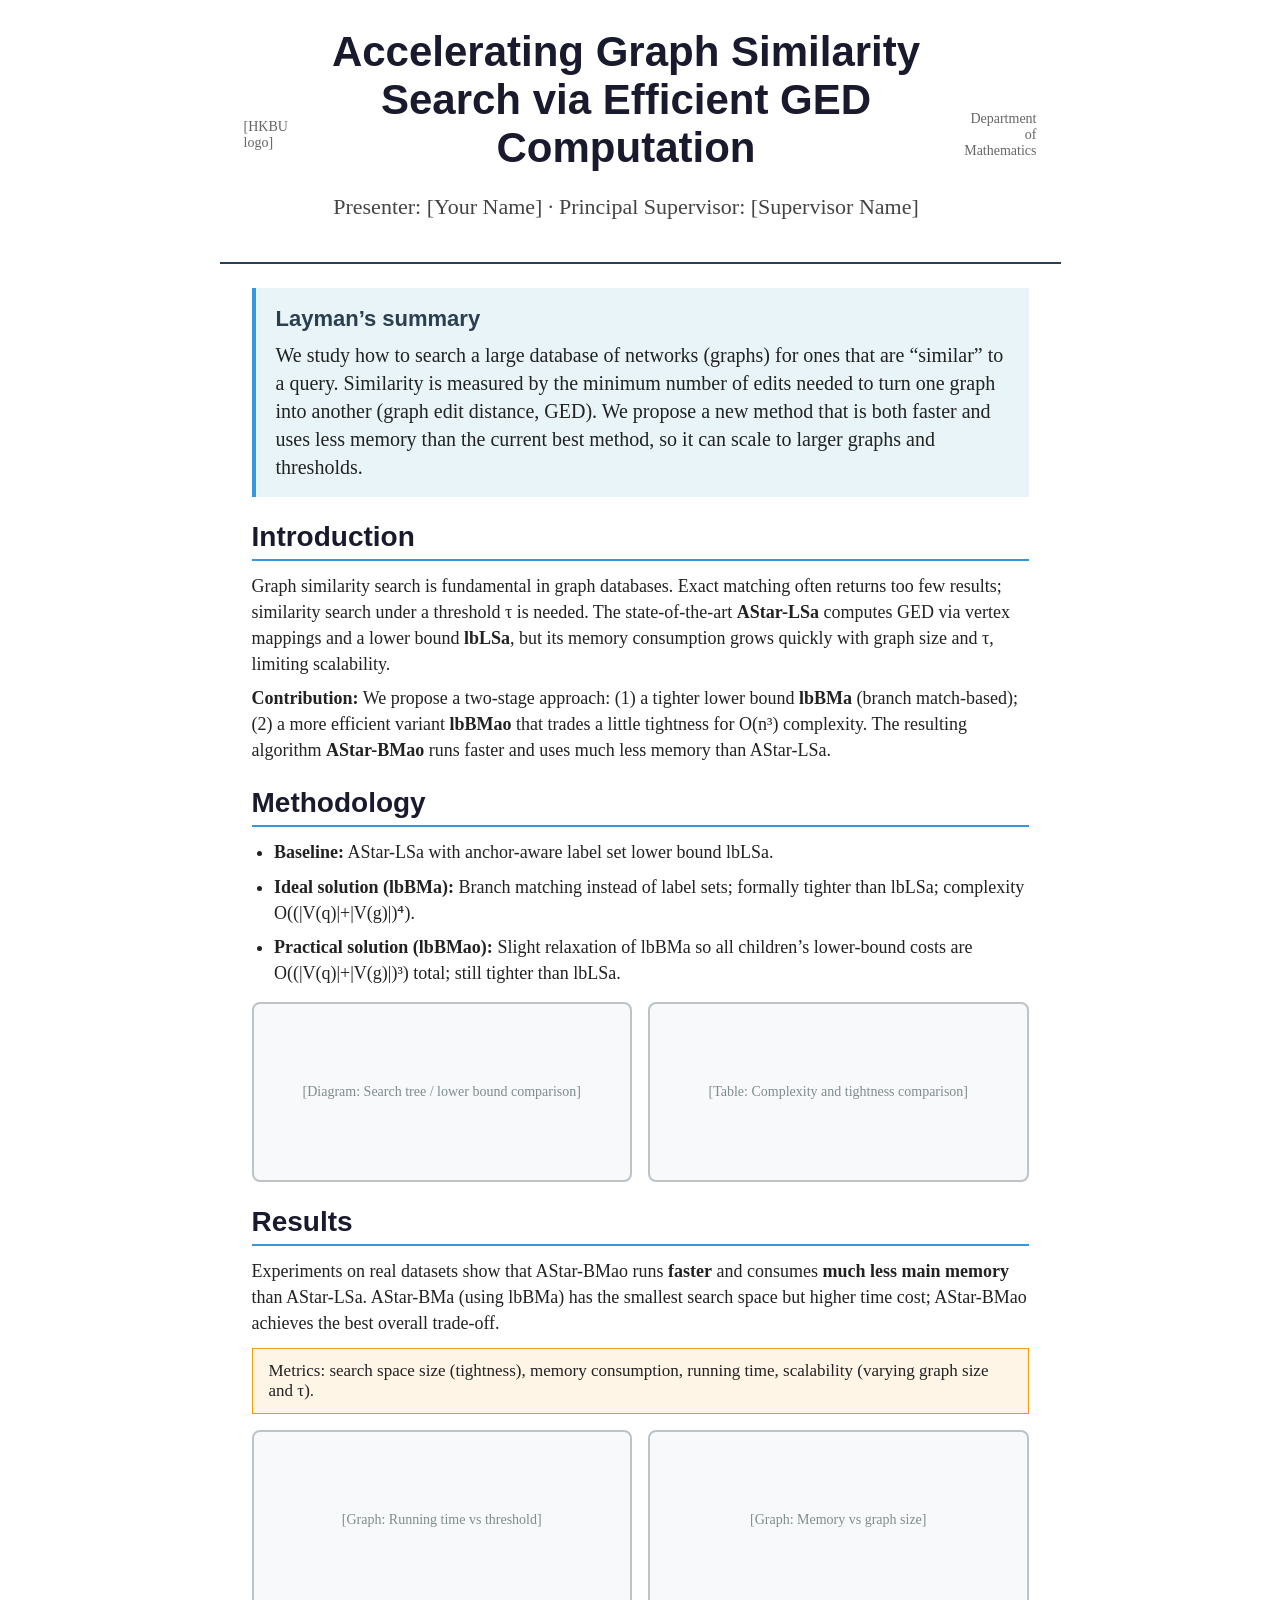
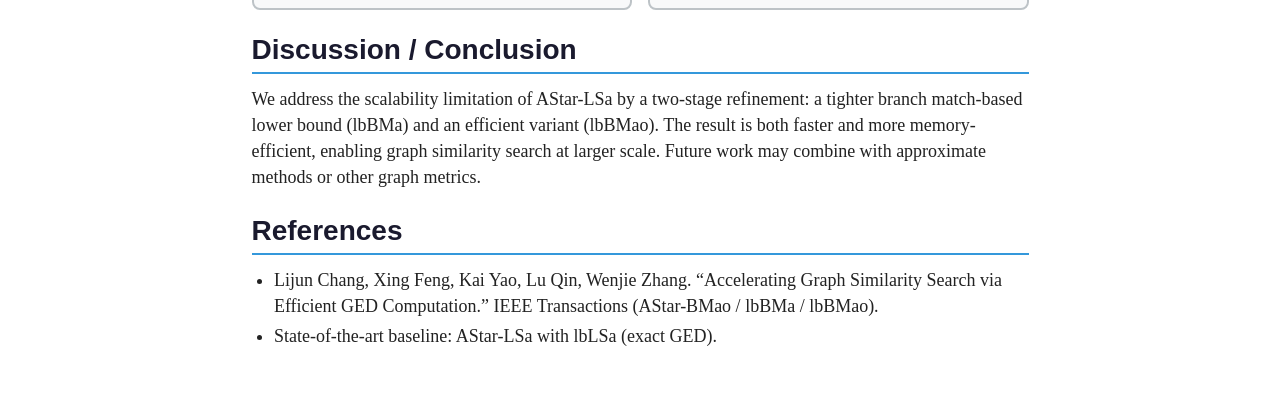
==== pre2/sample/samplePoster.html @ 8b82fa95 "Merge branch 'tesolchina:main' into main" ====
<!DOCTYPE html>
<html lang="en">
<head>
  <meta charset="UTF-8" />
  <meta name="viewport" content="width=device-width, initial-scale=1.0" />
  <title>Sample Poster: Accelerating Graph Similarity Search (AStar-BMao)</title>
  <style>
    /* A0 portrait: 841mm × 1189mm — scale for screen; use print CSS or export at 600dpi for submission */
    * { box-sizing: border-box; }
    .poster {
      width: 841px;
      min-height: 1189px;
      max-width: 100%;
      margin: 0 auto;
      background: #fff;
      font-size: 16px;
      color: #222;
    }
    .poster-header {
      display: grid;
      grid-template-columns: 1fr auto 1fr;
      align-items: center;
      padding: 20px 24px;
      border-bottom: 2px solid #2c3e50;
    }
    .logo-placeholder { font-size: 14px; color: #666; }
    .poster-title-block { text-align: center; }
    .poster-title {
      font-family: Arial, Helvetica, sans-serif;
      font-size: 42px;
      font-weight: bold;
      margin: 0 0 8px;
      color: #1a1a2e;
    }
    .poster-meta {
      font-family: 'Times New Roman', Times, serif;
      font-size: 22px;
      color: #444;
    }
    .dept-placeholder { text-align: right; font-size: 14px; color: #666; }
    main { padding: 24px 32px; }
    .layman {
      background: #e8f4f8;
      border-left: 4px solid #3498db;
      padding: 16px 20px;
      margin-bottom: 24px;
      font-family: 'Times New Roman', Times, serif;
      font-size: 20px;
      line-height: 1.4;
    }
    .layman strong { display: block; margin-bottom: 6px; font-family: Arial, sans-serif; font-size: 22px; color: #2c3e50; }
    section { margin-bottom: 24px; }
    section h2 {
      font-family: Arial, Helvetica, sans-serif;
      font-size: 28px;
      font-weight: bold;
      margin: 0 0 12px;
      color: #1a1a2e;
      border-bottom: 2px solid #3498db;
      padding-bottom: 6px;
    }
    section p, section li {
      font-family: 'Times New Roman', Times, serif;
      font-size: 18px;
      line-height: 1.45;
      margin: 0 0 8px;
    }
    section ul { margin: 0 0 12px; padding-left: 1.4em; }
    .visual-row {
      display: grid;
      grid-template-columns: 1fr 1fr;
      gap: 16px;
      margin: 16px 0;
    }
    .visual-box {
      min-height: 180px;
      border: 2px solid #bdc3c7;
      border-radius: 8px;
      display: flex;
      align-items: center;
      justify-content: center;
      font-size: 14px;
      color: #7f8c8d;
      background: #f8f9fa;
    }
    .highlight-box {
      background: #fef5e7;
      border: 1px solid #f39c12;
      padding: 12px 16px;
      margin: 12px 0;
      font-size: 17px;
    }
    .references { font-size: 16px; }
    .references li { margin-bottom: 4px; }
  </style>
</head>
<body>
  <article class="poster" id="poster-canvas">
    <header class="poster-header">
      <div class="logo-placeholder">[HKBU logo]</div>
      <div class="poster-title-block">
        <h1 class="poster-title">Accelerating Graph Similarity Search via Efficient GED Computation</h1>
        <p class="poster-meta">Presenter: [Your Name] · Principal Supervisor: [Supervisor Name]</p>
      </div>
      <div class="dept-placeholder">Department of Mathematics</div>
    </header>
    <main>
      <div class="layman">
        <strong>Layman’s summary</strong>
        We study how to search a large database of networks (graphs) for ones that are “similar” to a query. Similarity is measured by the minimum number of edits needed to turn one graph into another (graph edit distance, GED). We propose a new method that is both faster and uses less memory than the current best method, so it can scale to larger graphs and thresholds.
      </div>
      <section>
        <h2>Introduction</h2>
        <p>Graph similarity search is fundamental in graph databases. Exact matching often returns too few results; similarity search under a threshold τ is needed. The state-of-the-art <strong>AStar-LSa</strong> computes GED via vertex mappings and a lower bound <strong>lbLSa</strong>, but its memory consumption grows quickly with graph size and τ, limiting scalability.</p>
        <p><strong>Contribution:</strong> We propose a two-stage approach: (1) a tighter lower bound <strong>lbBMa</strong> (branch match-based); (2) a more efficient variant <strong>lbBMao</strong> that trades a little tightness for O(n³) complexity. The resulting algorithm <strong>AStar-BMao</strong> runs faster and uses much less memory than AStar-LSa.</p>
      </section>
      <section>
        <h2>Methodology</h2>
        <ul>
          <li><strong>Baseline:</strong> AStar-LSa with anchor-aware label set lower bound lbLSa.</li>
          <li><strong>Ideal solution (lbBMa):</strong> Branch matching instead of label sets; formally tighter than lbLSa; complexity O((|V(q)|+|V(g)|)⁴).</li>
          <li><strong>Practical solution (lbBMao):</strong> Slight relaxation of lbBMa so all children’s lower-bound costs are O((|V(q)|+|V(g)|)³) total; still tighter than lbLSa.</li>
        </ul>
        <div class="visual-row">
          <div class="visual-box">[Diagram: Search tree / lower bound comparison]</div>
          <div class="visual-box">[Table: Complexity and tightness comparison]</div>
        </div>
      </section>
      <section>
        <h2>Results</h2>
        <p>Experiments on real datasets show that AStar-BMao runs <strong>faster</strong> and consumes <strong>much less main memory</strong> than AStar-LSa. AStar-BMa (using lbBMa) has the smallest search space but higher time cost; AStar-BMao achieves the best overall trade-off.</p>
        <div class="highlight-box">Metrics: search space size (tightness), memory consumption, running time, scalability (varying graph size and τ).</div>
        <div class="visual-row">
          <div class="visual-box">[Graph: Running time vs threshold]</div>
          <div class="visual-box">[Graph: Memory vs graph size]</div>
        </div>
      </section>
      <section>
        <h2>Discussion / Conclusion</h2>
        <p>We address the scalability limitation of AStar-LSa by a two-stage refinement: a tighter branch match-based lower bound (lbBMa) and an efficient variant (lbBMao). The result is both faster and more memory-efficient, enabling graph similarity search at larger scale. Future work may combine with approximate methods or other graph metrics.</p>
      </section>
      <section class="references">
        <h2>References</h2>
        <ul>
          <li>Lijun Chang, Xing Feng, Kai Yao, Lu Qin, Wenjie Zhang. “Accelerating Graph Similarity Search via Efficient GED Computation.” IEEE Transactions (AStar-BMao / lbBMa / lbBMao).</li>
          <li>State-of-the-art baseline: AStar-LSa with lbLSa (exact GED).</li>
        </ul>
      </section>
    </main>
  </article>
</body>
</html>
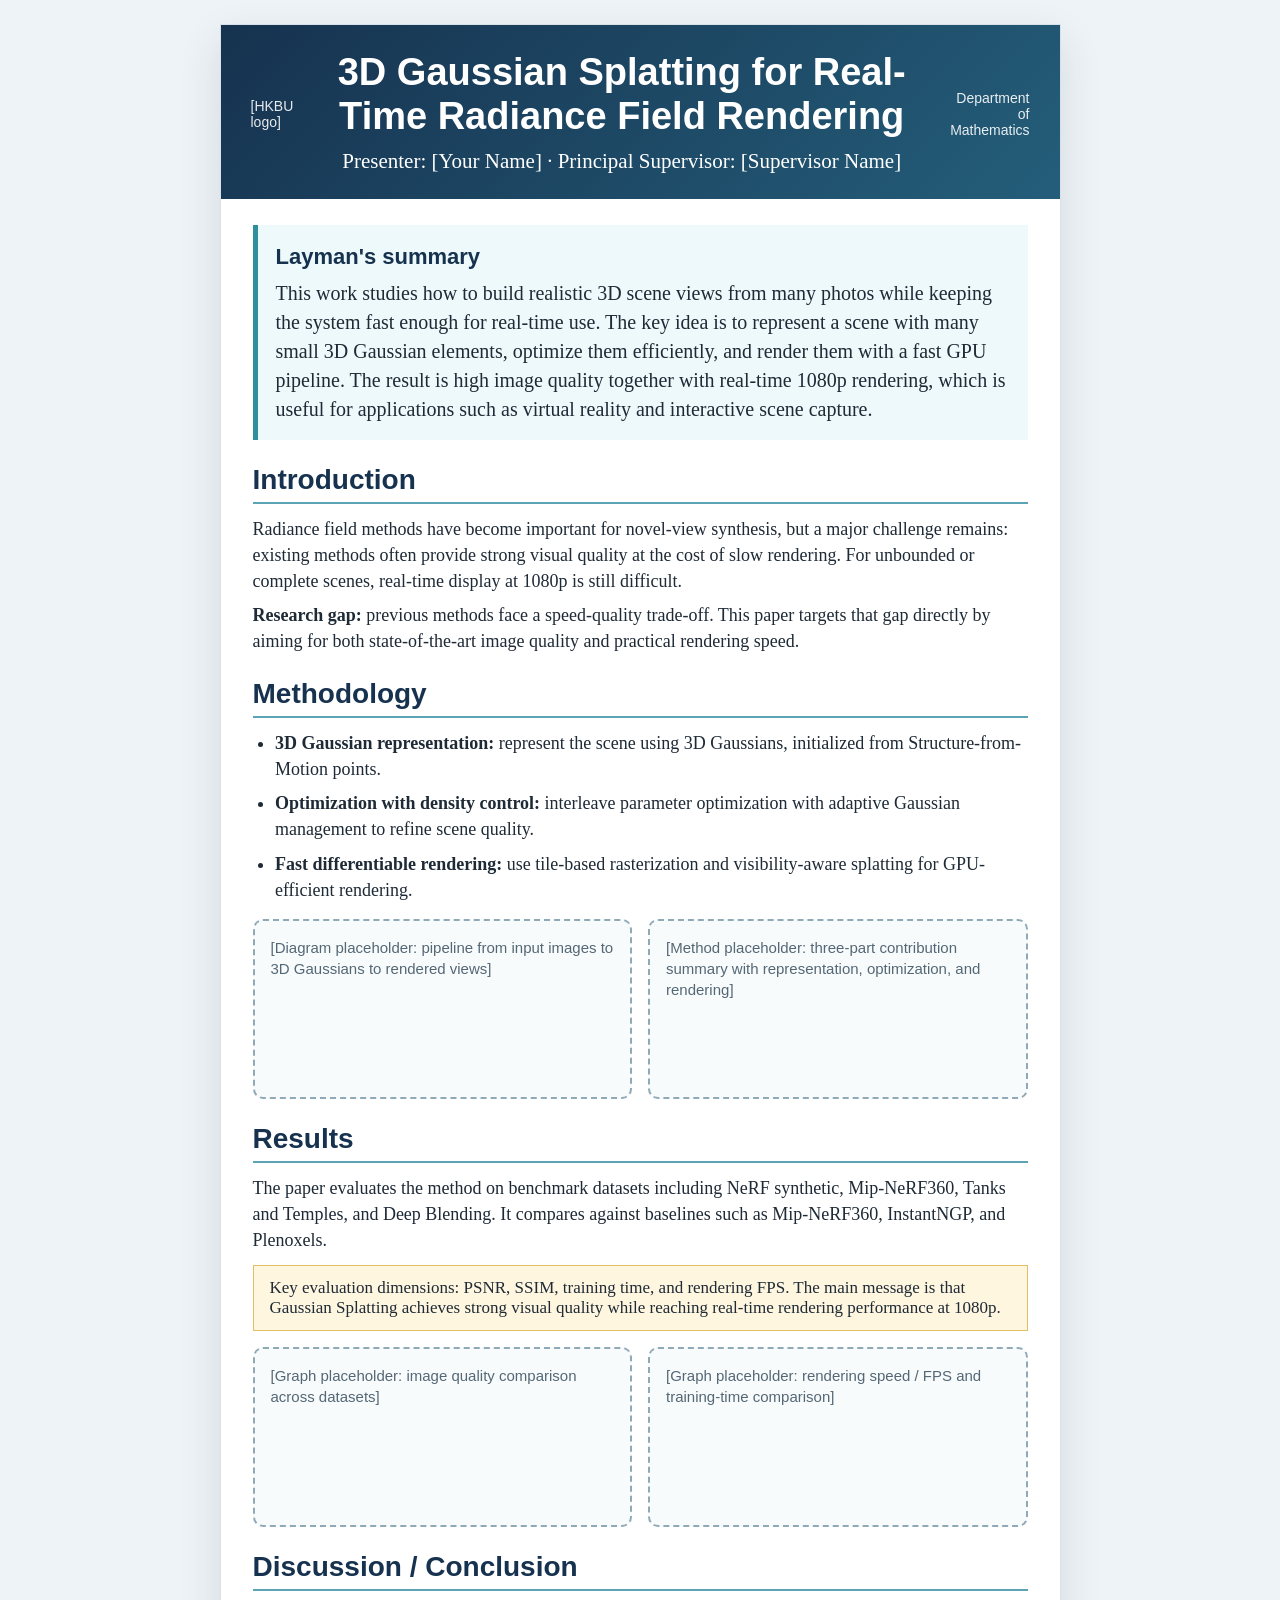
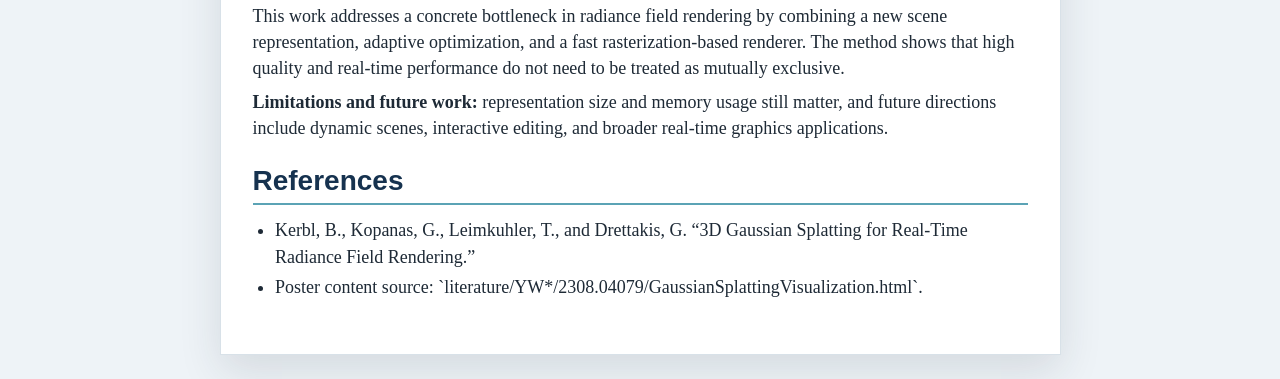
==== commit 7dc4f2f5: "Update teaching assessment assets and poster samples" ====
--- a/pre2/sample/samplePoster.html
+++ b/pre2/sample/samplePoster.html
@@ -3,69 +3,89 @@
 <head>
   <meta charset="UTF-8" />
   <meta name="viewport" content="width=device-width, initial-scale=1.0" />
-  <title>Sample Poster: Accelerating Graph Similarity Search (AStar-BMao)</title>
+  <title>Sample Poster: 3D Gaussian Splatting for Real-Time Radiance Field Rendering</title>
   <style>
-    /* A0 portrait: 841mm × 1189mm — scale for screen; use print CSS or export at 600dpi for submission */
     * { box-sizing: border-box; }
+    body {
+      margin: 0;
+      padding: 24px;
+      background: #eef3f7;
+      color: #1e2a36;
+    }
     .poster {
       width: 841px;
       min-height: 1189px;
       max-width: 100%;
       margin: 0 auto;
-      background: #fff;
-      font-size: 16px;
-      color: #222;
+      background: #ffffff;
+      box-shadow: 0 16px 40px rgba(30, 42, 54, 0.12);
+      border: 1px solid #d8e1e8;
     }
     .poster-header {
       display: grid;
       grid-template-columns: 1fr auto 1fr;
       align-items: center;
-      padding: 20px 24px;
-      border-bottom: 2px solid #2c3e50;
+      gap: 16px;
+      padding: 26px 30px 22px;
+      background: linear-gradient(135deg, #16324f, #245e7a);
+      color: #fff;
     }
-    .logo-placeholder { font-size: 14px; color: #666; }
+    .logo-placeholder,
+    .dept-placeholder {
+      font-family: Arial, Helvetica, sans-serif;
+      font-size: 14px;
+      opacity: 0.9;
+    }
+    .dept-placeholder { text-align: right; }
     .poster-title-block { text-align: center; }
     .poster-title {
+      margin: 0 0 8px;
       font-family: Arial, Helvetica, sans-serif;
-      font-size: 42px;
-      font-weight: bold;
-      margin: 0 0 8px;
-      color: #1a1a2e;
+      font-size: 38px;
+      line-height: 1.15;
+      font-weight: 700;
     }
     .poster-meta {
-      font-family: 'Times New Roman', Times, serif;
+      margin: 0;
+      font-family: "Times New Roman", Times, serif;
+      font-size: 21px;
+    }
+    main { padding: 26px 32px 30px; }
+    .layman {
+      margin-bottom: 24px;
+      padding: 16px 18px;
+      border-left: 5px solid #2f8f9d;
+      background: #eef9fb;
+      font-family: "Times New Roman", Times, serif;
+      font-size: 20px;
+      line-height: 1.45;
+    }
+    .layman strong {
+      display: block;
+      margin-bottom: 6px;
+      font-family: Arial, Helvetica, sans-serif;
       font-size: 22px;
-      color: #444;
+      color: #16324f;
     }
-    .dept-placeholder { text-align: right; font-size: 14px; color: #666; }
-    main { padding: 24px 32px; }
-    .layman {
-      background: #e8f4f8;
-      border-left: 4px solid #3498db;
-      padding: 16px 20px;
-      margin-bottom: 24px;
-      font-family: 'Times New Roman', Times, serif;
-      font-size: 20px;
-      line-height: 1.4;
-    }
-    .layman strong { display: block; margin-bottom: 6px; font-family: Arial, sans-serif; font-size: 22px; color: #2c3e50; }
     section { margin-bottom: 24px; }
-    section h2 {
+    h2 {
+      margin: 0 0 12px;
+      padding-bottom: 6px;
+      border-bottom: 2px solid #5ba3b5;
       font-family: Arial, Helvetica, sans-serif;
       font-size: 28px;
-      font-weight: bold;
-      margin: 0 0 12px;
-      color: #1a1a2e;
-      border-bottom: 2px solid #3498db;
-      padding-bottom: 6px;
+      color: #16324f;
     }
-    section p, section li {
-      font-family: 'Times New Roman', Times, serif;
+    p, li {
+      margin: 0 0 8px;
+      font-family: "Times New Roman", Times, serif;
       font-size: 18px;
       line-height: 1.45;
-      margin: 0 0 8px;
     }
-    section ul { margin: 0 0 12px; padding-left: 1.4em; }
+    ul {
+      margin: 0 0 12px;
+      padding-left: 1.4em;
+    }
     .visual-row {
       display: grid;
       grid-template-columns: 1fr 1fr;
@@ -74,23 +94,23 @@
     }
     .visual-box {
       min-height: 180px;
-      border: 2px solid #bdc3c7;
-      border-radius: 8px;
-      display: flex;
-      align-items: center;
-      justify-content: center;
-      font-size: 14px;
-      color: #7f8c8d;
-      background: #f8f9fa;
+      padding: 16px;
+      border: 2px dashed #90a9b7;
+      border-radius: 10px;
+      background: #f8fbfc;
+      color: #546775;
+      font-family: Arial, Helvetica, sans-serif;
+      font-size: 15px;
+      line-height: 1.4;
     }
     .highlight-box {
-      background: #fef5e7;
-      border: 1px solid #f39c12;
+      margin: 12px 0;
       padding: 12px 16px;
-      margin: 12px 0;
+      background: #fff6df;
+      border: 1px solid #e2bf67;
+      font-family: "Times New Roman", Times, serif;
       font-size: 17px;
     }
-    .references { font-size: 16px; }
     .references li { margin-bottom: 4px; }
   </style>
 </head>
@@ -99,51 +119,57 @@
     <header class="poster-header">
       <div class="logo-placeholder">[HKBU logo]</div>
       <div class="poster-title-block">
-        <h1 class="poster-title">Accelerating Graph Similarity Search via Efficient GED Computation</h1>
+        <h1 class="poster-title">3D Gaussian Splatting for Real-Time Radiance Field Rendering</h1>
         <p class="poster-meta">Presenter: [Your Name] · Principal Supervisor: [Supervisor Name]</p>
       </div>
       <div class="dept-placeholder">Department of Mathematics</div>
     </header>
     <main>
       <div class="layman">
-        <strong>Layman’s summary</strong>
-        We study how to search a large database of networks (graphs) for ones that are “similar” to a query. Similarity is measured by the minimum number of edits needed to turn one graph into another (graph edit distance, GED). We propose a new method that is both faster and uses less memory than the current best method, so it can scale to larger graphs and thresholds.
+        <strong>Layman's summary</strong>
+        This work studies how to build realistic 3D scene views from many photos while keeping the system fast enough for real-time use. The key idea is to represent a scene with many small 3D Gaussian elements, optimize them efficiently, and render them with a fast GPU pipeline. The result is high image quality together with real-time 1080p rendering, which is useful for applications such as virtual reality and interactive scene capture.
       </div>
+
       <section>
         <h2>Introduction</h2>
-        <p>Graph similarity search is fundamental in graph databases. Exact matching often returns too few results; similarity search under a threshold τ is needed. The state-of-the-art <strong>AStar-LSa</strong> computes GED via vertex mappings and a lower bound <strong>lbLSa</strong>, but its memory consumption grows quickly with graph size and τ, limiting scalability.</p>
-        <p><strong>Contribution:</strong> We propose a two-stage approach: (1) a tighter lower bound <strong>lbBMa</strong> (branch match-based); (2) a more efficient variant <strong>lbBMao</strong> that trades a little tightness for O(n³) complexity. The resulting algorithm <strong>AStar-BMao</strong> runs faster and uses much less memory than AStar-LSa.</p>
+        <p>Radiance field methods have become important for novel-view synthesis, but a major challenge remains: existing methods often provide strong visual quality at the cost of slow rendering. For unbounded or complete scenes, real-time display at 1080p is still difficult.</p>
+        <p><strong>Research gap:</strong> previous methods face a speed-quality trade-off. This paper targets that gap directly by aiming for both state-of-the-art image quality and practical rendering speed.</p>
       </section>
+
       <section>
         <h2>Methodology</h2>
         <ul>
-          <li><strong>Baseline:</strong> AStar-LSa with anchor-aware label set lower bound lbLSa.</li>
-          <li><strong>Ideal solution (lbBMa):</strong> Branch matching instead of label sets; formally tighter than lbLSa; complexity O((|V(q)|+|V(g)|)⁴).</li>
-          <li><strong>Practical solution (lbBMao):</strong> Slight relaxation of lbBMa so all children’s lower-bound costs are O((|V(q)|+|V(g)|)³) total; still tighter than lbLSa.</li>
+          <li><strong>3D Gaussian representation:</strong> represent the scene using 3D Gaussians, initialized from Structure-from-Motion points.</li>
+          <li><strong>Optimization with density control:</strong> interleave parameter optimization with adaptive Gaussian management to refine scene quality.</li>
+          <li><strong>Fast differentiable rendering:</strong> use tile-based rasterization and visibility-aware splatting for GPU-efficient rendering.</li>
         </ul>
         <div class="visual-row">
-          <div class="visual-box">[Diagram: Search tree / lower bound comparison]</div>
-          <div class="visual-box">[Table: Complexity and tightness comparison]</div>
+          <div class="visual-box">[Diagram placeholder: pipeline from input images to 3D Gaussians to rendered views]</div>
+          <div class="visual-box">[Method placeholder: three-part contribution summary with representation, optimization, and rendering]</div>
         </div>
       </section>
+
       <section>
         <h2>Results</h2>
-        <p>Experiments on real datasets show that AStar-BMao runs <strong>faster</strong> and consumes <strong>much less main memory</strong> than AStar-LSa. AStar-BMa (using lbBMa) has the smallest search space but higher time cost; AStar-BMao achieves the best overall trade-off.</p>
-        <div class="highlight-box">Metrics: search space size (tightness), memory consumption, running time, scalability (varying graph size and τ).</div>
+        <p>The paper evaluates the method on benchmark datasets including NeRF synthetic, Mip-NeRF360, Tanks and Temples, and Deep Blending. It compares against baselines such as Mip-NeRF360, InstantNGP, and Plenoxels.</p>
+        <div class="highlight-box">Key evaluation dimensions: PSNR, SSIM, training time, and rendering FPS. The main message is that Gaussian Splatting achieves strong visual quality while reaching real-time rendering performance at 1080p.</div>
         <div class="visual-row">
-          <div class="visual-box">[Graph: Running time vs threshold]</div>
-          <div class="visual-box">[Graph: Memory vs graph size]</div>
+          <div class="visual-box">[Graph placeholder: image quality comparison across datasets]</div>
+          <div class="visual-box">[Graph placeholder: rendering speed / FPS and training-time comparison]</div>
         </div>
       </section>
+
       <section>
         <h2>Discussion / Conclusion</h2>
-        <p>We address the scalability limitation of AStar-LSa by a two-stage refinement: a tighter branch match-based lower bound (lbBMa) and an efficient variant (lbBMao). The result is both faster and more memory-efficient, enabling graph similarity search at larger scale. Future work may combine with approximate methods or other graph metrics.</p>
+        <p>This work addresses a concrete bottleneck in radiance field rendering by combining a new scene representation, adaptive optimization, and a fast rasterization-based renderer. The method shows that high quality and real-time performance do not need to be treated as mutually exclusive.</p>
+        <p><strong>Limitations and future work:</strong> representation size and memory usage still matter, and future directions include dynamic scenes, interactive editing, and broader real-time graphics applications.</p>
       </section>
+
       <section class="references">
         <h2>References</h2>
         <ul>
-          <li>Lijun Chang, Xing Feng, Kai Yao, Lu Qin, Wenjie Zhang. “Accelerating Graph Similarity Search via Efficient GED Computation.” IEEE Transactions (AStar-BMao / lbBMa / lbBMao).</li>
-          <li>State-of-the-art baseline: AStar-LSa with lbLSa (exact GED).</li>
+          <li>Kerbl, B., Kopanas, G., Leimkuhler, T., and Drettakis, G. “3D Gaussian Splatting for Real-Time Radiance Field Rendering.”</li>
+          <li>Poster content source: `literature/YW*/2308.04079/GaussianSplattingVisualization.html`.</li>
         </ul>
       </section>
     </main>
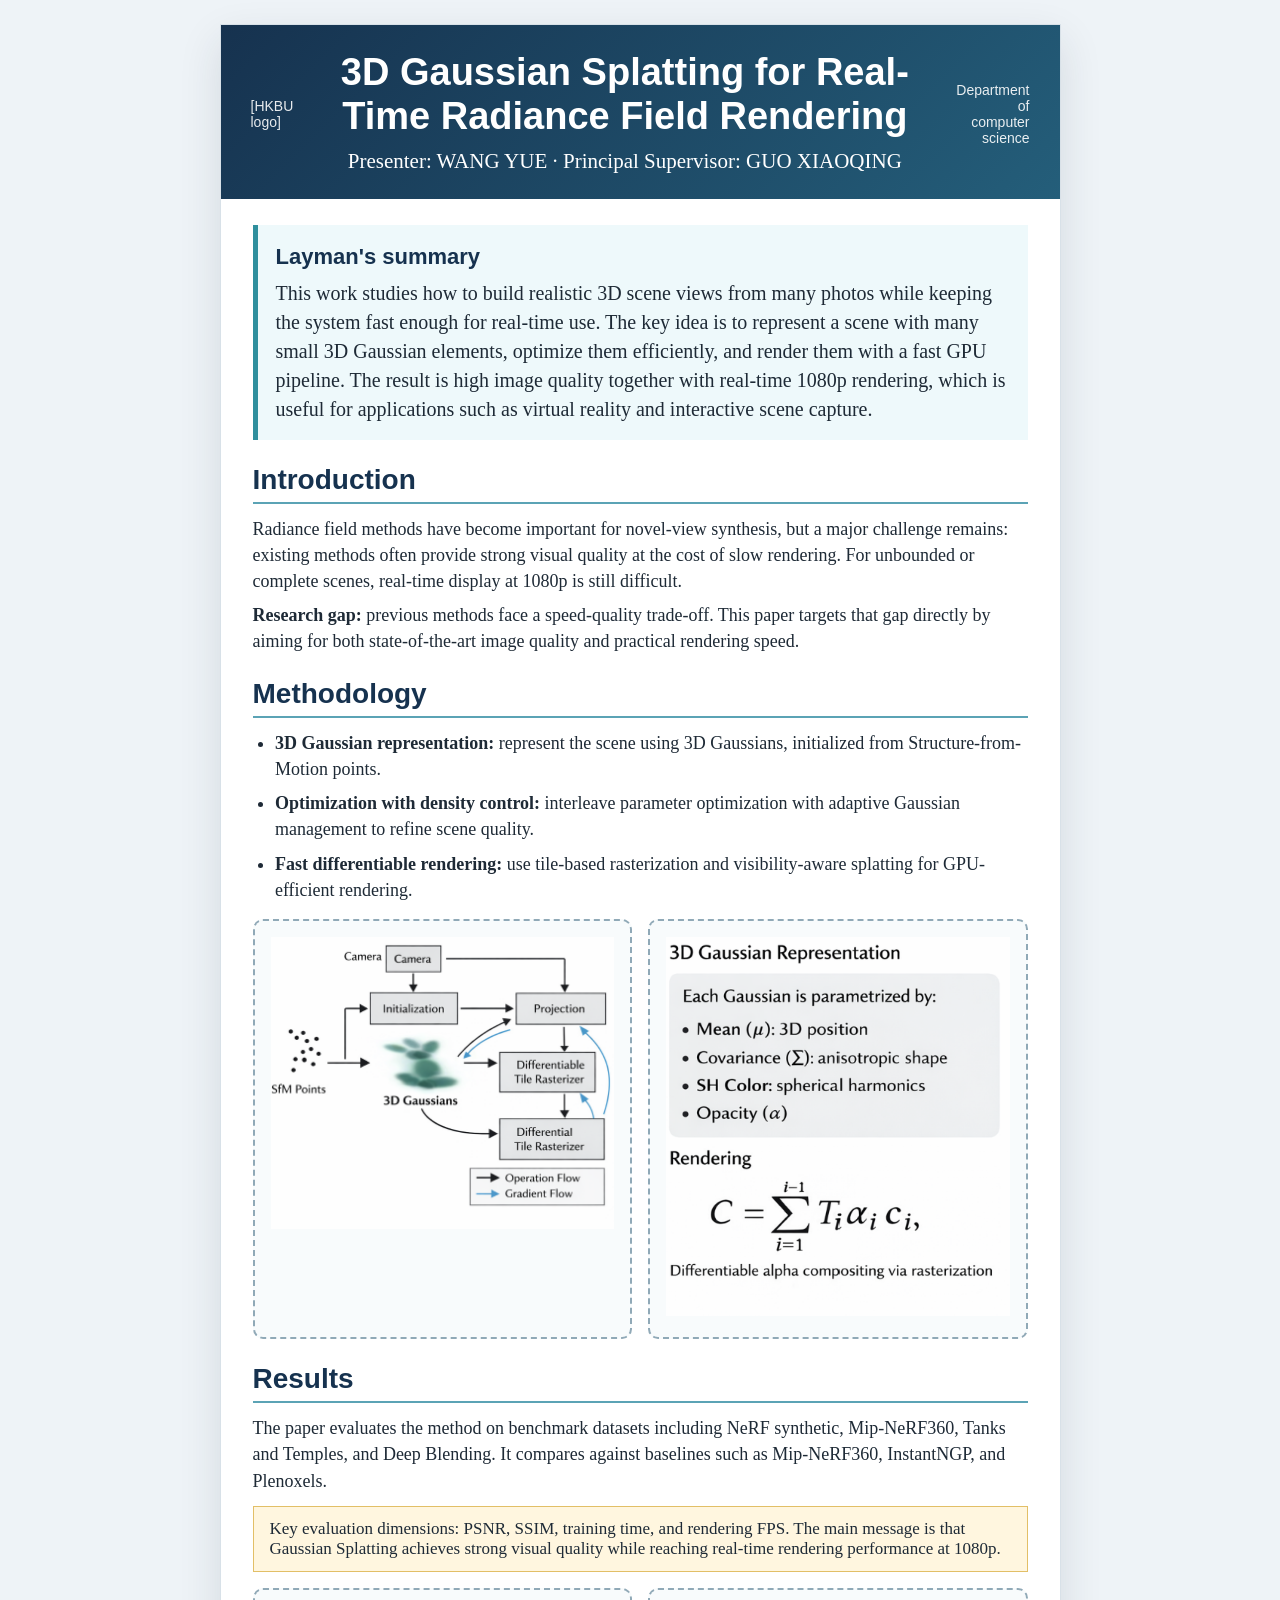
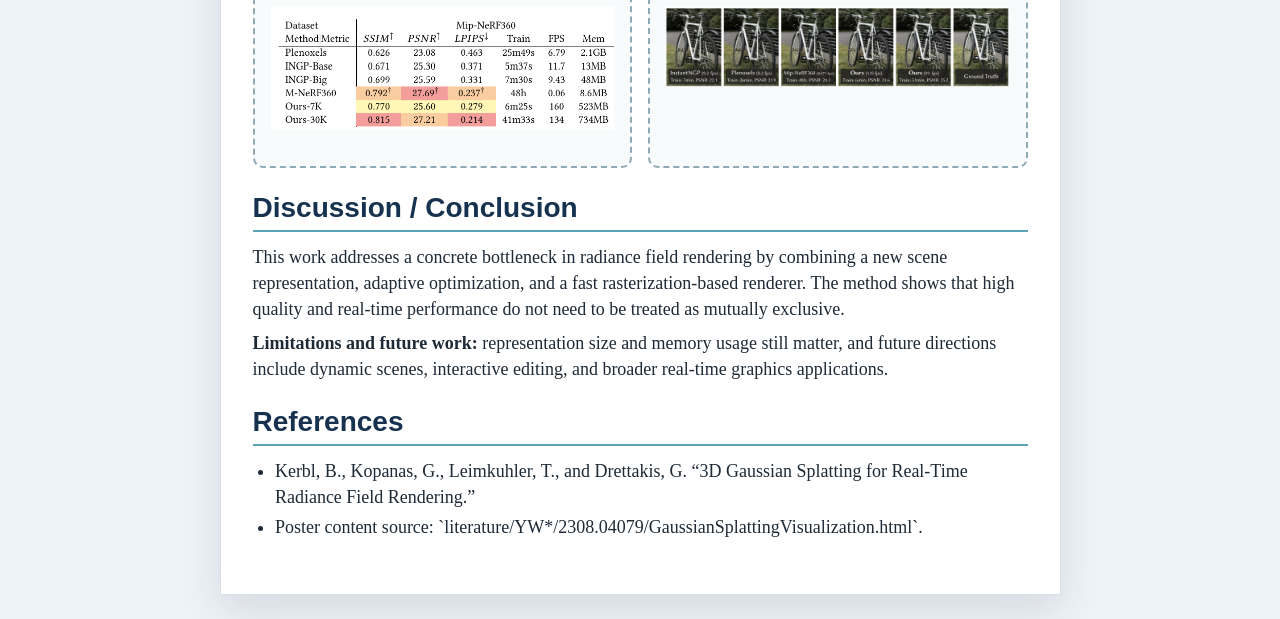
==== commit 99950016: "Add poster presentation scripts and supporting materials" ====
--- a/pre2/sample/samplePoster.html
+++ b/pre2/sample/samplePoster.html
@@ -1,17 +1,22 @@
 <!DOCTYPE html>
 <html lang="en">
+
 <head>
   <meta charset="UTF-8" />
   <meta name="viewport" content="width=device-width, initial-scale=1.0" />
   <title>Sample Poster: 3D Gaussian Splatting for Real-Time Radiance Field Rendering</title>
   <style>
-    * { box-sizing: border-box; }
+    * {
+      box-sizing: border-box;
+    }
+
     body {
       margin: 0;
       padding: 24px;
       background: #eef3f7;
       color: #1e2a36;
     }
+
     .poster {
       width: 841px;
       min-height: 1189px;
@@ -21,6 +26,7 @@
       box-shadow: 0 16px 40px rgba(30, 42, 54, 0.12);
       border: 1px solid #d8e1e8;
     }
+
     .poster-header {
       display: grid;
       grid-template-columns: 1fr auto 1fr;
@@ -30,14 +36,22 @@
       background: linear-gradient(135deg, #16324f, #245e7a);
       color: #fff;
     }
+
     .logo-placeholder,
     .dept-placeholder {
       font-family: Arial, Helvetica, sans-serif;
       font-size: 14px;
       opacity: 0.9;
     }
-    .dept-placeholder { text-align: right; }
-    .poster-title-block { text-align: center; }
+
+    .dept-placeholder {
+      text-align: right;
+    }
+
+    .poster-title-block {
+      text-align: center;
+    }
+
     .poster-title {
       margin: 0 0 8px;
       font-family: Arial, Helvetica, sans-serif;
@@ -45,12 +59,17 @@
       line-height: 1.15;
       font-weight: 700;
     }
+
     .poster-meta {
       margin: 0;
       font-family: "Times New Roman", Times, serif;
       font-size: 21px;
     }
-    main { padding: 26px 32px 30px; }
+
+    main {
+      padding: 26px 32px 30px;
+    }
+
     .layman {
       margin-bottom: 24px;
       padding: 16px 18px;
@@ -60,6 +79,7 @@
       font-size: 20px;
       line-height: 1.45;
     }
+
     .layman strong {
       display: block;
       margin-bottom: 6px;
@@ -67,7 +87,11 @@
       font-size: 22px;
       color: #16324f;
     }
-    section { margin-bottom: 24px; }
+
+    section {
+      margin-bottom: 24px;
+    }
+
     h2 {
       margin: 0 0 12px;
       padding-bottom: 6px;
@@ -76,22 +100,27 @@
       font-size: 28px;
       color: #16324f;
     }
-    p, li {
+
+    p,
+    li {
       margin: 0 0 8px;
       font-family: "Times New Roman", Times, serif;
       font-size: 18px;
       line-height: 1.45;
     }
+
     ul {
       margin: 0 0 12px;
       padding-left: 1.4em;
     }
+
     .visual-row {
       display: grid;
       grid-template-columns: 1fr 1fr;
       gap: 16px;
       margin: 16px 0;
     }
+
     .visual-box {
       min-height: 180px;
       padding: 16px;
@@ -103,6 +132,7 @@
       font-size: 15px;
       line-height: 1.4;
     }
+
     .highlight-box {
       margin: 12px 0;
       padding: 12px 16px;
@@ -111,68 +141,103 @@
       font-family: "Times New Roman", Times, serif;
       font-size: 17px;
     }
-    .references li { margin-bottom: 4px; }
+
+    .references li {
+      margin-bottom: 4px;
+    }
   </style>
 </head>
+
 <body>
   <article class="poster" id="poster-canvas">
     <header class="poster-header">
       <div class="logo-placeholder">[HKBU logo]</div>
       <div class="poster-title-block">
         <h1 class="poster-title">3D Gaussian Splatting for Real-Time Radiance Field Rendering</h1>
-        <p class="poster-meta">Presenter: [Your Name] · Principal Supervisor: [Supervisor Name]</p>
+        <p class="poster-meta">Presenter: WANG YUE · Principal Supervisor: GUO XIAOQING</p>
       </div>
-      <div class="dept-placeholder">Department of Mathematics</div>
+      <div class="dept-placeholder">Department of computer science</div>
     </header>
     <main>
       <div class="layman">
         <strong>Layman's summary</strong>
-        This work studies how to build realistic 3D scene views from many photos while keeping the system fast enough for real-time use. The key idea is to represent a scene with many small 3D Gaussian elements, optimize them efficiently, and render them with a fast GPU pipeline. The result is high image quality together with real-time 1080p rendering, which is useful for applications such as virtual reality and interactive scene capture.
+        This work studies how to build realistic 3D scene views from many photos while keeping the system fast enough
+        for real-time use. The key idea is to represent a scene with many small 3D Gaussian elements, optimize them
+        efficiently, and render them with a fast GPU pipeline. The result is high image quality together with real-time
+        1080p rendering, which is useful for applications such as virtual reality and interactive scene capture.
       </div>
 
       <section>
         <h2>Introduction</h2>
-        <p>Radiance field methods have become important for novel-view synthesis, but a major challenge remains: existing methods often provide strong visual quality at the cost of slow rendering. For unbounded or complete scenes, real-time display at 1080p is still difficult.</p>
-        <p><strong>Research gap:</strong> previous methods face a speed-quality trade-off. This paper targets that gap directly by aiming for both state-of-the-art image quality and practical rendering speed.</p>
+        <p>Radiance field methods have become important for novel-view synthesis, but a major challenge remains:
+          existing methods often provide strong visual quality at the cost of slow rendering. For unbounded or complete
+          scenes, real-time display at 1080p is still difficult.</p>
+        <p><strong>Research gap:</strong> previous methods face a speed-quality trade-off. This paper targets that gap
+          directly by aiming for both state-of-the-art image quality and practical rendering speed.</p>
       </section>
 
       <section>
         <h2>Methodology</h2>
         <ul>
-          <li><strong>3D Gaussian representation:</strong> represent the scene using 3D Gaussians, initialized from Structure-from-Motion points.</li>
-          <li><strong>Optimization with density control:</strong> interleave parameter optimization with adaptive Gaussian management to refine scene quality.</li>
-          <li><strong>Fast differentiable rendering:</strong> use tile-based rasterization and visibility-aware splatting for GPU-efficient rendering.</li>
+          <li><strong>3D Gaussian representation:</strong> represent the scene using 3D Gaussians, initialized from
+            Structure-from-Motion points.</li>
+          <li><strong>Optimization with density control:</strong> interleave parameter optimization with adaptive
+            Gaussian management to refine scene quality.</li>
+          <li><strong>Fast differentiable rendering:</strong> use tile-based rasterization and visibility-aware
+            splatting for GPU-efficient rendering.</li>
         </ul>
         <div class="visual-row">
-          <div class="visual-box">[Diagram placeholder: pipeline from input images to 3D Gaussians to rendered views]</div>
-          <div class="visual-box">[Method placeholder: three-part contribution summary with representation, optimization, and rendering]</div>
+
+          <div class="visual-box">
+            <img src="assets/pipeline.png" style="width:100%;">
+          </div>
+
+          <div class="visual-box">
+            <img src="assets/method.png" style="width:100%;">
+          </div>
+
         </div>
       </section>
 
       <section>
         <h2>Results</h2>
-        <p>The paper evaluates the method on benchmark datasets including NeRF synthetic, Mip-NeRF360, Tanks and Temples, and Deep Blending. It compares against baselines such as Mip-NeRF360, InstantNGP, and Plenoxels.</p>
-        <div class="highlight-box">Key evaluation dimensions: PSNR, SSIM, training time, and rendering FPS. The main message is that Gaussian Splatting achieves strong visual quality while reaching real-time rendering performance at 1080p.</div>
+        <p>The paper evaluates the method on benchmark datasets including NeRF synthetic, Mip-NeRF360, Tanks and
+          Temples, and Deep Blending. It compares against baselines such as Mip-NeRF360, InstantNGP, and Plenoxels.</p>
+        <div class="highlight-box">Key evaluation dimensions: PSNR, SSIM, training time, and rendering FPS. The main
+          message is that Gaussian Splatting achieves strong visual quality while reaching real-time rendering
+          performance at 1080p.</div>
         <div class="visual-row">
-          <div class="visual-box">[Graph placeholder: image quality comparison across datasets]</div>
-          <div class="visual-box">[Graph placeholder: rendering speed / FPS and training-time comparison]</div>
+
+          <div class="visual-box">
+            <img src="assets/table.png" style="width:100%;">
+          </div>
+
+          <div class="visual-box">
+            <img src="assets/results.png" style="width:100%;">
+          </div>
+
         </div>
       </section>
 
       <section>
         <h2>Discussion / Conclusion</h2>
-        <p>This work addresses a concrete bottleneck in radiance field rendering by combining a new scene representation, adaptive optimization, and a fast rasterization-based renderer. The method shows that high quality and real-time performance do not need to be treated as mutually exclusive.</p>
-        <p><strong>Limitations and future work:</strong> representation size and memory usage still matter, and future directions include dynamic scenes, interactive editing, and broader real-time graphics applications.</p>
+        <p>This work addresses a concrete bottleneck in radiance field rendering by combining a new scene
+          representation, adaptive optimization, and a fast rasterization-based renderer. The method shows that high
+          quality and real-time performance do not need to be treated as mutually exclusive.</p>
+        <p><strong>Limitations and future work:</strong> representation size and memory usage still matter, and future
+          directions include dynamic scenes, interactive editing, and broader real-time graphics applications.</p>
       </section>
 
       <section class="references">
         <h2>References</h2>
         <ul>
-          <li>Kerbl, B., Kopanas, G., Leimkuhler, T., and Drettakis, G. “3D Gaussian Splatting for Real-Time Radiance Field Rendering.”</li>
+          <li>Kerbl, B., Kopanas, G., Leimkuhler, T., and Drettakis, G. “3D Gaussian Splatting for Real-Time Radiance
+            Field Rendering.”</li>
           <li>Poster content source: `literature/YW*/2308.04079/GaussianSplattingVisualization.html`.</li>
         </ul>
       </section>
     </main>
   </article>
 </body>
-</html>
+
+</html>
